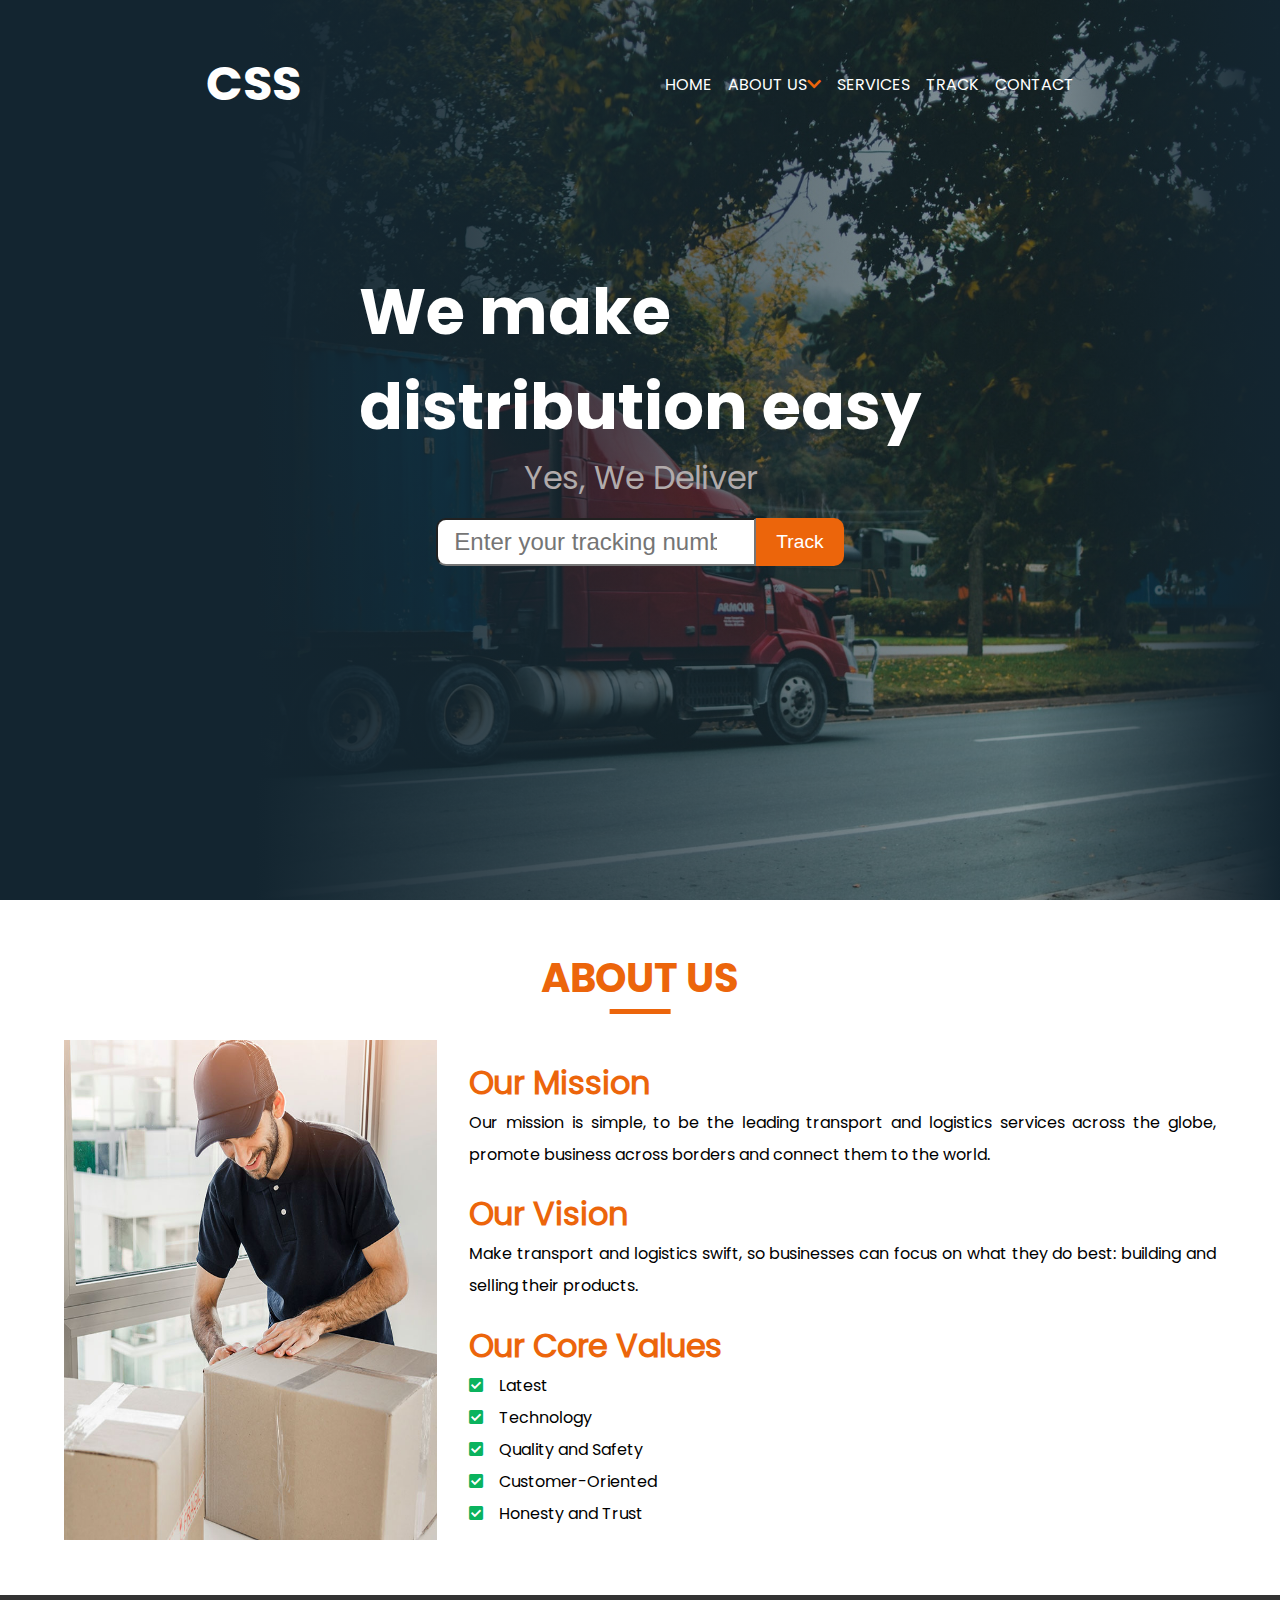
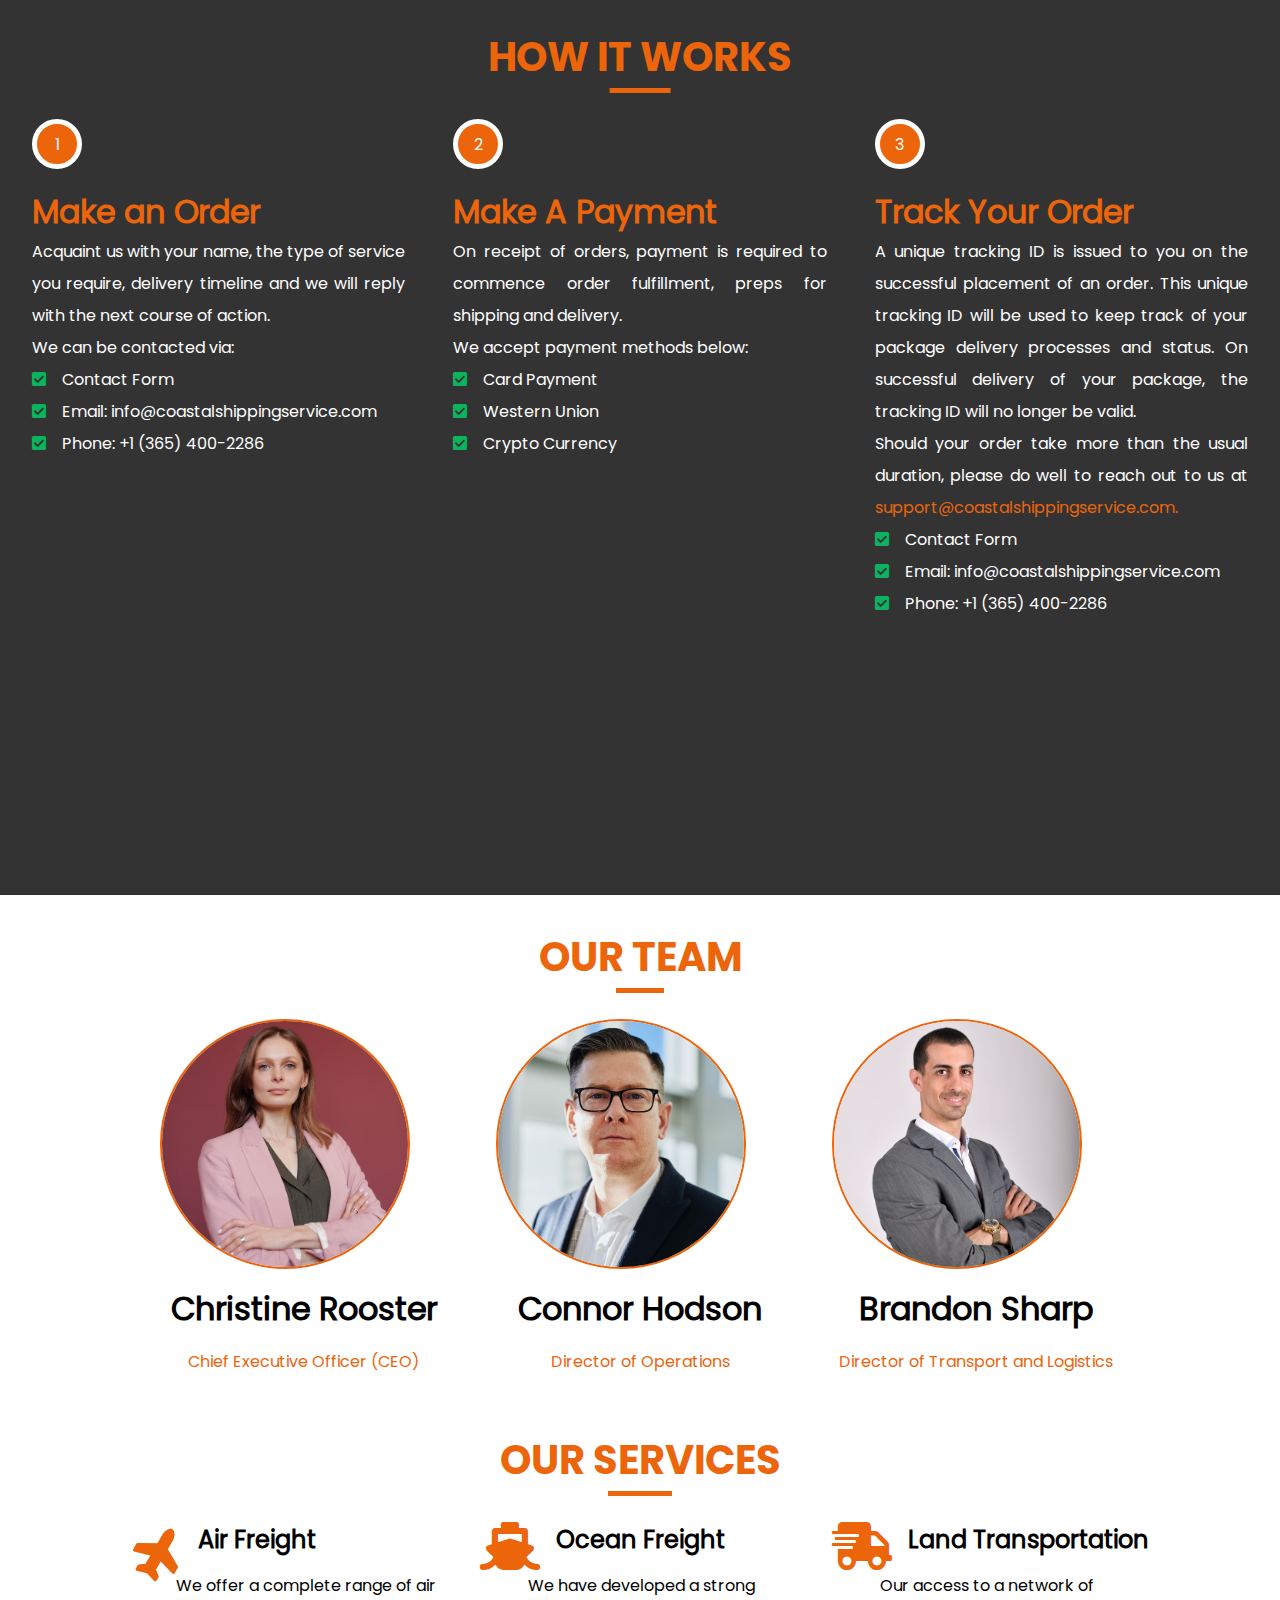
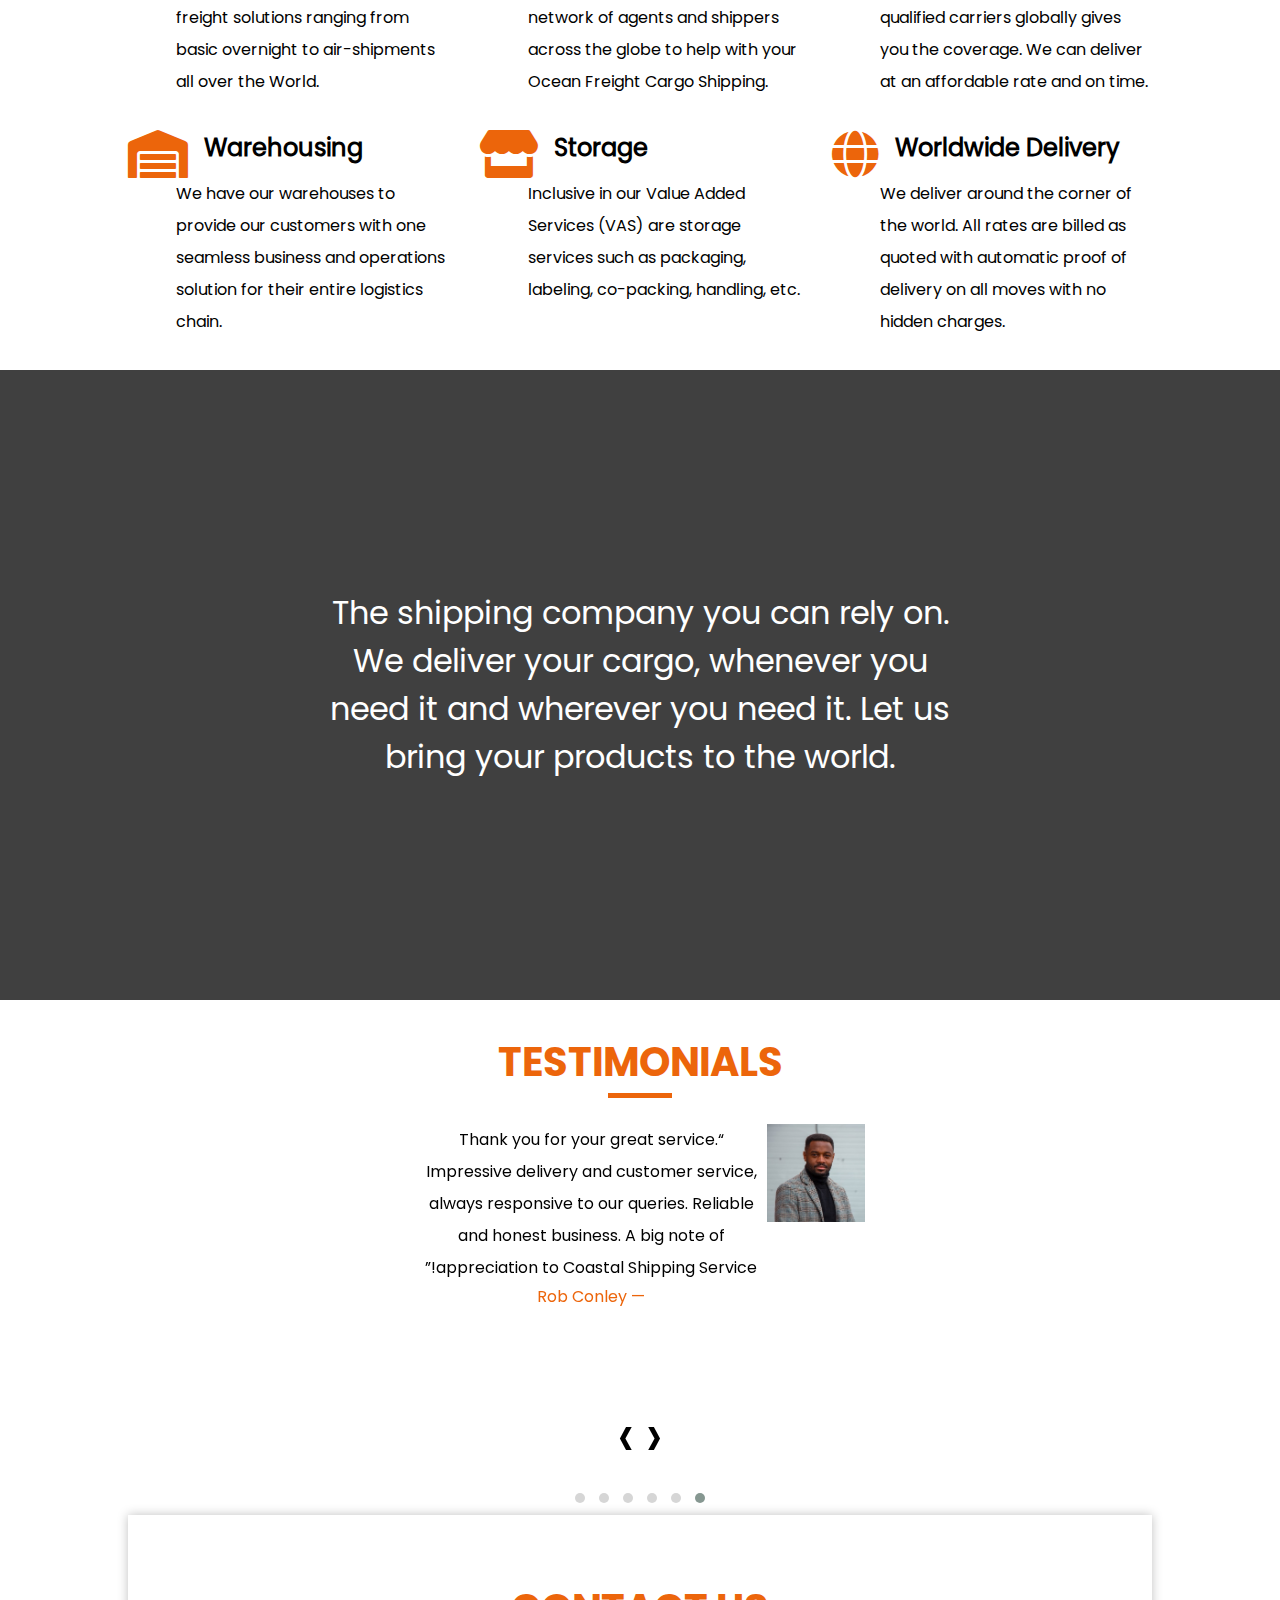
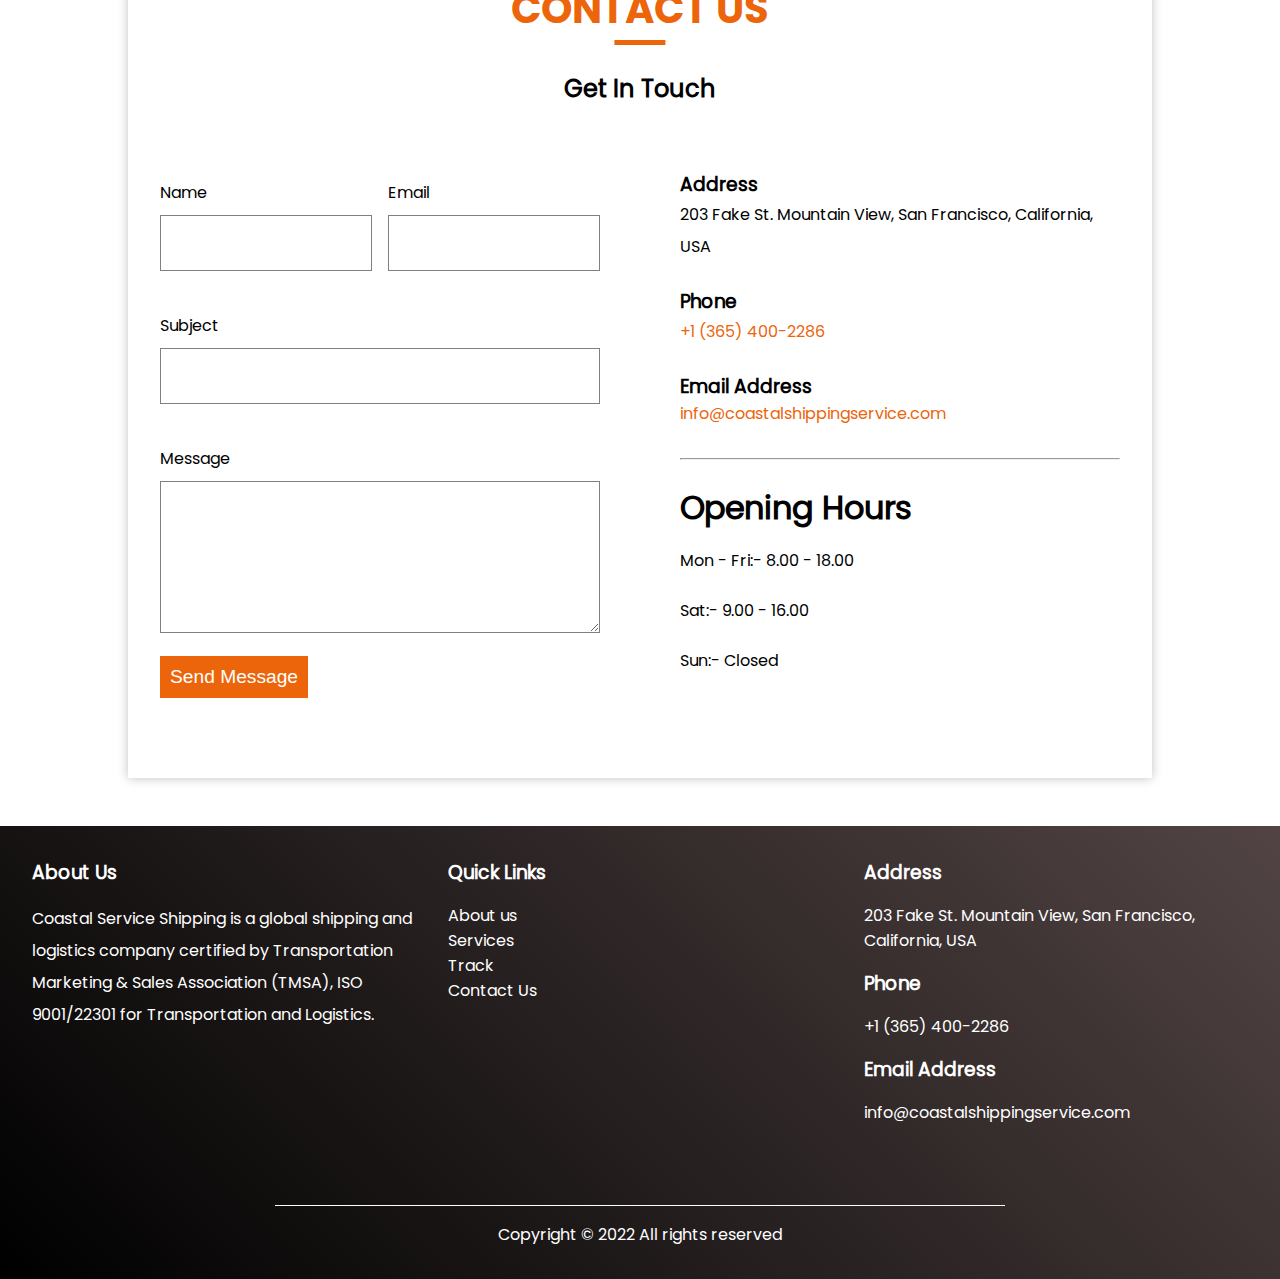
==== index.html @ b0446852 "new commits" ====
<!DOCTYPE html>
<html lang="en">
  <head>
    <meta charset="UTF-8" />
    <meta http-equiv="X-UA-Compatible" content="IE=edge" />
    <meta name="viewport" content="width=device-width, initial-scale=1.0" />
    <link rel="stylesheet" href="./assets/css/styles.css" />
    <link
      rel="stylesheet"
      href="./assets/vendor/fontawesome-free/css/all.min.css"
    />
    <link rel="stylesheet" href="./assets/css/owl.carousel.min.css" />
    <link rel="stylesheet" href="./assets/css/owl.theme.default.min.css" />
    <title>Courier Site</title>
  </head>
  <body>
    <header>
      <nav>
        <h1><a href="./index.html" id="site-title">CSS</a></h1>
        <ul>
          <li><a href="./index.html">Home</a></li>
          <li class="hasMenu">
            <a href="#aboutUs">About Us</a
            ><i class="fas fa-chevron-down text-primary"></i>
            <ul class="sub-menu">
              <li><a href="#hiw">How it works</a></li>
              <li><a href="#ourTeam">Our team</a></li>
            </ul>
          </li>
          <li><a href="#services">Services</a></li>
          <!-- <li><a href="#">Industries</a></li> -->
          <li><a href="./track.html">Track</a></li>
          <li><a href="#contactUs">Contact</a></li>
        </ul>
        <div id="bar">
          <i class="fas fa-bars"></i>
        </div>
      </nav>
      <div class="header-content">
        <h1>
          We make<br />
          distribution easy
        </h1>
        <p>Yes, We Deliver</p>
        <div class="search-container">
          <input
            type="search"
            name=""
            id=""
            placeholder="Enter your tracking number"
          />
          <button>Track</button>
        </div>
      </div>
    </header>
    <!-- Side bar -->
    <aside>
      <span id="closeSideBar">X</span>
      <nav>
        <ul>
          <li><a href="#">Home</a></li>
          <li>
            <a href="#hiw">About Us</a>
            <!-- <li><a href="#">How it works</a></li>
                    <li><a href="#">Our team</a></li> -->
          </li>
          <li><a href="#service">Services</a></li>
          <!-- <li><a href="#">Industries</a></li> -->
          <li><a href="./track.html">Track</a></li>
          <li><a href="#contactUs">Contact</a></li>
        </ul>
      </nav>
    </aside>
    <!-- End of side bar -->

    <!-- Main content -->
    <main>
      <!-- About us section -->
      <section id="aboutUs">
        <h1 class="about-title">ABOUT US</h1>
        <div class="grid">
          <div class="aboutUs-image">
            <img src="./assets/images/img_3.jpg" alt="man with packages" />
          </div>
          <div class="aboutUs-text">
            <h3>Our Mission</h3>
            <p>
              Our mission is simple, to be the leading transport and logistics
              services across the globe, promote business across borders and
              connect them to the world.
            </p>
            <h3>Our Vision</h3>
            <p>
              Make transport and logistics swift, so businesses can focus on
              what they do best: building and selling their products.
            </p>
            <h3>Our Core Values</h3>
            <p>
              <i class="fas fa-check-square"></i>Latest<br />
              <i class="fas fa-check-square"></i>Technology<br />
              <i class="fas fa-check-square"></i>Quality and Safety<br />
              <i class="fas fa-check-square"></i>Customer-Oriented<br />
              <i class="fas fa-check-square"></i>Honesty and Trust<br />
            </p>
          </div>
        </div>
      </section>
      <!-- // About us section -->

      <!-- How it works section -->
      <section id="hiw">
        <h1 class="about-title">How it works</h1>
        <div class="grid">
          <div class="child child-one">
            <div class="number"><span>1</span></div>
            <h5 class="text-primary">Make an Order</h5>
            <p>
              Acquaint us with your name, the type of service you require,
              delivery timeline and we will reply with the next course of
              action.
              <br />
              We can be contacted via:
            </p>
            <p>
              <i class="fas fa-check-square"></i>Contact Form <br />
              <i class="fas fa-check-square"></i>Email:
              info@coastalshippingservice.com <br />
              <i class="fas fa-check-square"></i>Phone: +1 (365) 400-2286
            </p>
          </div>
          <div class="child child-two">
            <div class="number"><span>2</span></div>
            <h5 class="text-primary">Make A Payment</h5>
            <p>
              On receipt of orders, payment is required to commence order
              fulfillment, preps for shipping and delivery.
              <br />
              We accept payment methods below:
            </p>
            <p>
              <i class="fas fa-check-square"></i>Card Payment <br />
              <i class="fas fa-check-square"></i>Western Union <br />
              <i class="fas fa-check-square"></i>Crypto Currency
            </p>
          </div>
          <div class="child child-three">
            <div class="number"><span>3</span></div>
            <h5 class="text-primary">Track Your Order</h5>
            <p>
              A unique tracking ID is issued to you on the successful placement
              of an order. This unique tracking ID will be used to keep track of
              your package delivery processes and status. On successful delivery
              of your package, the tracking ID will no longer be valid.
              <br />
              Should your order take more than the usual duration, please do
              well to reach out to us at
              <a href="#" class="text-primary"
                >support@coastalshippingservice.com.</a
              >
            </p>
            <p>
              <i class="fas fa-check-square"></i>Contact Form <br />
              <i class="fas fa-check-square"></i>Email:
              info@coastalshippingservice.com <br />
              <i class="fas fa-check-square"></i>Phone: +1 (365) 400-2286
            </p>
          </div>
        </div>
      </section>
      <!-- // How it works section -->

      <!-- Our Team section -->
      <section id="ourTeam">
        <h1 class="about-title">Our Team</h1>
        <div class="grid">
          <div class="member member-one">
            <div class="member-image-container">
              <img
                src="./assets/images/person_2.jpg"
                alt="Image of a team member"
              />
            </div>
            <h4 class="member-name text-center lead py-1">Christine Rooster</h4>
            <p class="text-primary role text-center">
              Chief Executive Officer (CEO)
            </p>
          </div>
          <div class="member member-two">
            <div class="member-image-container">
              <img
                src="./assets/images/person_1.jpg"
                alt="Image of a team member"
              />
            </div>
            <h4 class="member-name text-center lead py-1">Connor Hodson</h4>
            <p class="text-primary role text-center">Director of Operations</p>
          </div>
          <div class="member member-three">
            <div class="member-image-container">
              <img
                src="./assets/images/person_4.jpg"
                alt="Image of a team member"
              />
            </div>
            <h4 class="member-name text-center lead py-1">Brandon Sharp</h4>
            <p class="text-primary role text-center">
              Director of Transport and Logistics
            </p>
          </div>
        </div>
      </section>
      <!-- // Our Team section -->

      <!-- services -->
      <section id="services">
        <h1 class="about-title my-2">Our Services</h1>
        <div class="grid grid-3 mx-auto">
          <!-- first child -->
          <div>
            <div class="child-header flex">
              <i class="fas fa-plane fa-3x text-primary icon"></i>
              <h2>Air Freight</h2>
            </div>
            <p class="text-spacing-2 ml-3">
              We offer a complete range of air freight solutions ranging from
              basic overnight to air-shipments all over the World.
            </p>
          </div>
          <!-- second-child -->
          <div>
            <div class="child-header flex">
              <i class="fas fas fa-ship fa-3x text-primary"></i>
              <h2>Ocean Freight</h2>
            </div>
            <p class="text-spacing-2 ml-3">
              We have developed a strong network of agents and shippers across
              the globe to help with your Ocean Freight Cargo Shipping.
            </p>
          </div>
          <!-- third-child -->
          <div>
            <div class="child-header flex">
              <i class="fas fa-shipping-fast fa-3x text-primary"></i>
              <h2>Land Transportation</h2>
            </div>
            <p class="text-spacing-2 ml-3">
              Our access to a network of qualified carriers globally gives you
              the coverage. We can deliver at an affordable rate and on time.
            </p>
          </div>
          <!-- fourth-child -->
          <div>
            <div class="child-header flex">
              <i class="fas fa-warehouse fa-3x text-primary"></i>
              <h2>Warehousing</h2>
            </div>
            <p class="text-spacing-2 ml-3">
              We have our warehouses to provide our customers with one seamless
              business and operations solution for their entire logistics chain.
            </p>
          </div>
          <!-- fifth-child -->
          <div>
            <div class="child-header flex">
              <i class="fas fas fa-store fa-3x text-primary"></i>
              <h2>Storage</h2>
            </div>
            <p class="text-spacing-2 ml-3">
              Inclusive in our Value Added Services (VAS) are storage services
              such as packaging, labeling, co-packing, handling, etc.
            </p>
          </div>
          <!-- sixth-child -->
          <div>
            <div class="child-header flex">
              <i class="fas fas fas fa-globe fa-3x text-primary"></i>
              <h2>Worldwide Delivery</h2>
            </div>
            <p class="text-spacing-2 ml-3">
              We deliver around the corner of the world. All rates are billed as
              quoted with automatic proof of delivery on all moves with no
              hidden charges.
            </p>
          </div>
        </div>
      </section>
      <!-- // services -->

      <!-- CTO -->
      <section id="cto" class="my-3">
        <p class="lead">
          The shipping company you can rely on. We deliver your cargo, whenever
          you need it and wherever you need it. Let us bring your products to
          the world.
        </p>
      </section>
      <!-- // CTO -->

      <!-- Testimonials -->
      <section id="testimonials my-3">
        <h1 class="about-title my-3">TESTIMONIALS</h1>
        <div class="owl-carousel owl-theme">
          <div class="item flex w-50 mx-auto">
            <figure>
              <img
                src="./assets/images/testimony_1.jpg"
                alt="image of a person"
              />
            </figure>
            <blockquote>
              <p class="text-center text-spacing-2">
                &ldquo;Thank you for your great service. Impressive delivery and
                customer service, always responsive to our queries. Reliable and
                honest business. A big note of appreciation to Coastal Shipping
                Service!&rdquo;
              </p>
              <p class="author text-center text-primary">&mdash; Rob Conley</p>
            </blockquote>
          </div>
          <div class="item flex w-50 mx-auto">
            <figure>
              <img
                src="./assets/images/testimony_2.jpg"
                alt="image of a person"
              />
            </figure>
            <blockquote>
              <p class="text-center text-spacing-2">
                &ldquo;My shipping demands have been handled for 3 years
                professionally by Coastal Shipping Service. My unique ever
                changing demands are always met with confident
                flexibility.&rdquo;
              </p>
              <p class="author text-center text-primary">&mdash; Ricky Moore</p>
            </blockquote>
          </div>
          <div class="item flex w-50 mx-auto">
            <figure>
              <img
                src="./assets/images/testimony_3.jpg"
                alt="image of a person"
              />
            </figure>
            <blockquote>
              <p class="text-center text-spacing-2">
                &ldquo;Coastal Shipping Service has proven over and over its
                ability to respond to our business logistic needs and personal
                attention to shipping and packaging needs and concerns in an
                efficient and timely matter. They care about the products and
                shipping like it is their own.&rdquo;
              </p>
              <p class="author text-center text-primary">
                &mdash; Matthew Perry
              </p>
            </blockquote>
          </div>
          <div class="item flex w-50 mx-auto">
            <figure>
              <img
                src="./assets/images/testimony_5.jpg"
                alt="image of a person"
              />
            </figure>
            <blockquote>
              <p class="text-center text-spacing-2">
                &ldquo;My experience with Coastal Shipping Service has been of
                good service and compliance. They are always checking the status
                and following up on all our shipments. Customs clearance is on
                time and we never have to rush. Thank you!&rdquo;
              </p>
              <p class="author text-center text-primary">
                &mdash; Elizabeth Justin
              </p>
            </blockquote>
          </div>
          <div class="item flex w-50 mx-auto">
            <figure>
              <img
                src="./assets/images/testimony_6.jpg"
                alt="image of a person"
              />
            </figure>
            <blockquote>
              <p class="text-center text-spacing-2">
                &ldquo;I have been doing business with this company ever since
                they opened their doors. The staff is amazing! Deliveries are
                99% on time and the rates are very competitive. We look forward
                to continuing with you for our freight forwarding and customs
                brokerage needs in the future.&rdquo;
              </p>
              <p class="author text-center text-primary">
                &mdash; Brandy Gayle
              </p>
            </blockquote>
          </div>
          <div class="item flex w-50 mx-auto">
            <figure>
              <img
                src="./assets/images/testimony_5.jpg"
                alt="image of a person"
              />
            </figure>
            <blockquote>
              <p class="text-center text-spacing-2">
                &ldquo;We have worked with Coastal Shipping Service for 5 years
                now. They continue to impress us with their responsiveness,
                their helpful attitude, and their reliability. We are satisfied
                customers.&rdquo;
              </p>
              <p class="author text-center text-primary">
                &mdash; Debbie Miller
              </p>
            </blockquote>
          </div>
        </div>
      </section>
      <!-- // Testimonials -->

      <section id="contactUs" class="py-3">
        <h1 class="about-title my-3">CONTACT US</h1>
        <h2 class="text-center">Get In Touch</h2>
        <div class="grid grid-2">
          <div class="form-container p-3">
            <form>
              <div class="grid grid-2">
                <div class="form__group">
                  <label for="name">Name</label>
                  <input type="text" name="" id="name" />
                </div>
                <div class="form__group">
                  <label for="email">Email</label>
                  <input type="text" name="" id="email" />
                </div>
              </div>
              <div class="form__group">
                <label for="subject">Subject</label>
                <input type="text" name="" id="subject" />
              </div>
              <div class="form__group">
                <label for="message">Message</label>
                <textarea name="" id="message" cols="30" rows="10"></textarea>
              </div>
              <button type="submit" class="btn">Send Message</button>
            </form>
          </div>
          <div class="other-contact-info p-3">
            <div>
              <h3>Address</h3>
              <p class="text-spacing-2">
                203 Fake St. Mountain View, San Francisco, California, USA
              </p>
            </div>
            <div class="my-2">
              <h3>Phone</h3>
              <p class="text-primary text-spacing-2">+1 (365) 400-2286</p>
            </div>
            <div>
              <h3>Email Address</h3>
              <p class="text-primary" style="margin-bottom: 2rem">
                info@coastalshippingservice.com
              </p>
            </div>
            <hr />
            <div class="my-2">
              <h2 class="lead" style="margin-bottom: 1rem">Opening Hours</h2>
              <p>
                Mon - Fri:- 8.00 - 18.00 <br /><br />
                Sat:- 9.00 - 16.00 <br /><br />
                Sun:- Closed
              </p>
            </div>
          </div>
        </div>
      </section>
    </main>
    <!-- // Main content -->

    <!-- Footer -->
    <footer>
      <div class="grid grid-3">
        <div class="footer-about">
          <h3>About Us</h3>
          <p class="mt-1 text-spacing-2">
            Coastal Service Shipping is a global shipping and logistics company
            certified by Transportation Marketing & Sales Association (TMSA),
            ISO 9001/22301 for Transportation and Logistics.
          </p>
        </div>
        <div class="footer-links">
          <h3>Quick Links</h3>
          <ul class="mt-1">
            <li><a href="#about">About us</a></li>
            <li><a href="#services">Services</a></li>
            <li><a href="./track.html">Track</a></li>
            <li><a href="#contactUs">Contact Us</a></li>
          </ul>
        </div>
        <div class="footer-contact">
          <div>
            <h3>Address</h3>
            <p class="mt-1">
              203 Fake St. Mountain View, San Francisco, California, USA
            </p>
          </div>
          <div class="mt-1">
            <h3>Phone</h3>
            <p class="mt-1">+1 (365) 400-2286</p>
          </div>
          <div class="mt-1">
            <h3>Email Address</h3>
            <p class="mt-1">info@coastalshippingservice.com</p>
          </div>
        </div>
      </div>
      <div class="footer-bottom">
        <p class="text-center">Copyright &copy; 2022 All rights reserved</p>
      </div>
    </footer>
    <script src="./assets/js/jquery.min.js"></script>
    <script src="./assets/js/owl.carousel.min.js"></script>
    <script src="./assets/js/app.js"></script>
  </body>
</html>
---- assets/css/styles.css ----
* {
  padding: 0;
  margin: 0;
  box-sizing: border-box;
}

/* CSS VARIABLES */
:root {
  --primaryColor: rgb(236, 101, 11);
  --lightPrimaryColor: #c25b20;
}
/* // CSS VARIABLES */

/* Utilities */
.flex {
  display: flex;
}
.grid {
  display: grid;
}
.grid-2 {
  grid-template-columns: repeat(2, 1fr);
}
.grid-3 {
  grid-template-columns: repeat(3, 1fr);
}
.text-primary {
  color: var(--primaryColor);
}
.text-center {
  text-align: center;
}
.lead {
  font-size: 2rem;
}
.sm {
  font-size: 1rem;
}
.lg {
  font-size: 3rem;
}
.xlg {
  font-size: 4rem;
}

/*Margin*/
.my-1 {
  margin: 1rem 0;
}
.my-2 {
  margin: 1.5rem 0;
}
.my-3 {
  margin: 2rem 0;
}
.my-4 {
  margin: 3rem 0;
}
.my-5 {
  margin: 4rem 0;
}

.mt-1 {
  margin-top: 1rem;
}
.mt-2 {
  margin-top: 1.5rem;
}
.mt-3 {
  margin-top: 2rem;
}
.mt-4 {
  margin-top: 3rem;
}
.mt-5 {
  margin-top: 4rem;
}

.mx-1 {
  margin: 0 1rem;
}
.mx-2 {
  margin: 0 1.5rem;
}
.mx-3 {
  margin: 0 2rem;
}
.mx-4 {
  margin: 0 3rem;
}
.mx-5 {
  margin: 0 4rem;
}
.mx-auto {
  margin: 0 auto;
}

.m-1 {
  margin: 1rem;
}
.m-2 {
  margin: 1.5rem;
}
.m-3 {
  margin: 2rem;
}
.m-4 {
  margin: 3rem;
}
.m-5 {
  margin: 4rem;
}
.ml-1 {
  margin-left: 1rem;
}
.ml-2 {
  margin-left: 2rem;
}
.ml-3 {
  margin-left: 3rem;
}
.ml-4 {
  margin-left: 4rem;
}

/*padding*/

.py-1 {
  padding: 1rem 0;
}
.py-2 {
  padding: 1.5rem 0;
}
.py-3 {
  padding: 2rem 0;
}
.py-4 {
  padding: 3rem 0;
}
.py-5 {
  padding: 4rem 0;
}

.px-1 {
  padding: 0 1rem;
}
.px-2 {
  padding: 0 1.5rem;
}
.px-3 {
  padding: 0 2rem;
}
.px-4 {
  padding: 0 3rem;
}
.px-5 {
  padding: 0 4rem;
}

.p-1 {
  padding: 1rem;
}
.p-2 {
  padding: 1.5rem;
}
.p-3 {
  padding: 2rem;
}
.p-4 {
  padding: 3rem;
}
.p-5 {
  padding: 4rem;
}

/* Text-spacing */
.text-spacing-1 {
  line-height: 1;
}
.text-spacing-2 {
  line-height: 2;
}
.text-spacing-3 {
  line-height: 3;
}

/* Width sizes */
.w-50 {
  width: 50vh;
}
/* // Utilities */

@font-face {
  font-family: Poppins-regular;
  src: url("../fonts/Poppins-Regular.ttf");
}
@font-face {
  font-family: Poppins-bold;
  src: url("../fonts/Poppins-Bold.ttf");
}

a {
  text-decoration: none;
  color: #000;
}
ul {
  list-style: none;
}

body {
  width: 100%;
  font-family: Poppins-regular, sans-serif;
}

/* Buttons */
button {
  border: none;
  padding: 10px 20px;
  cursor: pointer;
}
/* End of Button styling */

/* Header styling */
header {
  width: 100%;
  height: 100vh;
  background-image: linear-gradient(
      to right,
      rgba(19, 37, 48, 1) 20%,
      rgba(19, 37, 48, 0.8) 40%,
      rgba(19, 37, 48, 0.6) 60%,
      rgba(19, 37, 48, 0.4) 80%,
      rgba(19, 37, 48, 1) 100%
    ),
    url("../images/bg1.jpg");
  background-position: right;
  background-repeat: no-repeat;
  background-size: cover;
  background-attachment: fixed;
}

header nav {
  display: flex;
  justify-content: space-around;
  align-items: center;
  padding: 3rem 2rem;
}
header nav #site-title {
  color: #fff;
  font-size: 3rem;
  font-family: Poppins-bold, sans-serif;
}
header nav ul {
  display: flex;
}
header nav ul li {
  margin-left: 1rem;
  font-size: 1rem;
  position: relative;
  cursor: pointer;
}
header nav ul li a {
  color: #fff;
  text-shadow: 3px 3px 5px var(--primary-color);
  transition: color 500ms ease-in-out;
  text-transform: uppercase;
}
header nav ul li a:hover {
  color: var(--primaryColor);
}
header nav ul li a::after {
  content: "";
  width: 100%;
  height: 3px;
  position: absolute;
  left: 0;
  bottom: 0;
  background-color: #fff;
  transform: scaleX(0);
  transition: transform 250ms ease-in-out;
}

header nav ul li a:hover::after {
  transform: scaleX(1);
}
header nav ul li .sub-menu {
  border-top: 3px solid var(--primaryColor);
  background-color: #fff;
  width: max-content;
  position: absolute;
  top: 3px;
  left: 0;
  flex-direction: column;
  margin-top: 1rem;
  z-index: 88888;
  display: none;
}
header nav ul li .sub-menu li {
  padding: 1rem;
}
header nav ul li .sub-menu li a {
  color: #000;
}
header nav ul li .sub-menu li a:hover {
  color: var(--primaryColor);
}
.hasMenu:hover .sub-menu {
  display: block;
}
#bar {
  color: #fff;
  font-size: 2.5rem;
  cursor: pointer;
  display: none;
}

.header-content {
  width: 80%;
  margin-top: 6rem;
  margin-inline: auto;
  display: flex;
  flex-direction: column;
  justify-content: center;
  align-items: center;
}
.header-content h1 {
  font-size: 4rem;
  color: #fff;
  font-family: Poppins-bold, sans-serif;
}
.header-content p {
  font-size: 2rem;
  color: rgb(177, 171, 171);
}

.search-container {
  margin-top: 1rem;
  display: flex;
}

.header-content .search-container input {
  width: 20rem;
  padding: 0.5rem 1rem;
  font-size: 1.5rem;
  border-top-left-radius: 10px;
  border-bottom-left-radius: 10px;
}
.header-content .search-container button {
  background-color: var(--primaryColor);
  border-top-right-radius: 10px;
  border-bottom-right-radius: 10px;
  font-size: 1.2rem;
  color: #fff;
  transition: background-property 500ms ease-in-out;
}
.header-content .search-container button:hover {
  background-color: var(--lightPrimaryColor);
}
/* End of Header styling */

/* To be dynamically added in javascript*/
#nav-scrolled {
  background-color: #fff;
  width: 100%;
  position: fixed;
  top: 0;
  z-index: 333;
  padding: 0 5rem;
  transition: 500ms ease-in-out;
  box-shadow: 4px 4px 5px rgba(0, 0, 0, 0.25);
}
#nav-scrolled a,
#nav-scrolled #site-title,
#nav-scrolled #bar {
  color: #000;
}

/* Styling for aside */
aside {
  width: 40%;
  height: 100vh;
  position: fixed;
  top: 0;
  right: 0;
  background-color: #fff;
  transform: translateX(100%);
  transition: transform 500ms ease-in-out;
  z-index: 1000;
}
aside #closeSideBar {
  font-size: 2rem;
  float: right;
  margin-right: 2rem;
  padding: 2rem;
  cursor: pointer;
}
aside #closeSideBar:hover {
  color: var(--primaryColor);
}
aside a {
  color: #000;
}
aside nav {
  margin-top: 4rem;
  padding: 2rem;
}
aside nav ul li {
  margin-top: 1rem;
  font-size: 1.3rem;
}

aside nav ul li a:hover {
  color: var(--primaryColor);
}
/* End of styling for aside */

/* Stylings for main contents*/
main {
  min-height: 100vh;
}

main #aboutUs {
  padding: 3rem 2rem;
  width: 100%;
}
.about-title {
  text-align: center;
  font-size: 2.5rem;
  color: var(--primaryColor);
  font-family: Poppins-bold, sans-serif;
  margin-bottom: 2rem;
  position: relative;
  text-transform: uppercase;
}
.about-title::after {
  content: "";
  display: block;
  position: absolute;
  bottom: -10%;
  left: 50%;
  width: 5%;
  height: 5px;
  transform: translateX(-50%);
  transform-origin: center;
  background-color: var(--primaryColor);
}

main #aboutUs .grid {
  width: 100%;
  padding: 0 2rem;
  grid-template-columns: 1fr 2fr;
  gap: 2rem;
  grid-auto-rows: minmax(300px, 100%);
}

main #aboutUs .aboutUs-text h3 {
  color: var(--primaryColor);
  font-size: 2rem;
  margin-top: 1.2rem;
}

main #aboutUs .aboutUs-text p {
  font-size: 1rem;
  text-align: justify;
  line-height: 2;
}
.fa-check-square {
  color: #0ab35e;
  padding-right: 1rem;
}
main #aboutUs .aboutUs-image img {
  width: 100%;
  height: 500px;
}

main #hiw {
  min-height: 100vh;
  background: url("../images/delivery_guy.jpg");
  background-position: center;
  background-repeat: no-repeat;
  background-size: cover;
  background-color: rgba(0, 0, 0, 0.8);
  background-blend-mode: darken;
  background-attachment: fixed;
  color: #fff;
  padding: 2rem;
}
main #hiw .grid {
  grid-template-columns: repeat(3, 1fr);
  gap: 3rem;
}
main #hiw .number {
  background-color: var(--primaryColor);
  border-radius: 50%;
  width: 50px;
  height: 50px;
  text-align: center;
  display: flex;
  justify-content: center;
  align-items: center;
  border: 5px solid #fff;
}
main #hiw .child h5 {
  color: var(--primaryColor);
  font-size: 2rem;
  margin-top: 1.2rem;
}

main #hiw .child p {
  font-size: 1rem;
  text-align: justify;
  line-height: 2;
}

main #ourTeam {
  width: 80%;
  margin-inline: auto;
  padding: 2rem;
}
#ourTeam .grid {
  grid-template-columns: repeat(3, 1fr);
  align-items: center;
  justify-content: center;
  gap: 3rem;
}
#ourTeam .member-image-container {
  width: 250px;
  height: 250px;
  border-radius: 50%;
  border: 2px solid var(--primaryColor);
}
#ourTeam .member-image-container img {
  width: 100%;
  height: 100%;
  border-radius: 50%;
}

#services .grid-3 {
  width: 80%;
  gap: 2rem;
}
#services .icon {
  transform: rotate(300deg);
}
#services .fas {
  padding-right: 1rem;
}
.child-header {
  width: max-content;
}

#cto {
  width: 100%;
  height: 70vh;
  background: url("../images/cargos.jpg");
  background-repeat: no-repeat;
  background-size: cover;
  background-position: center;
  background-attachment: fixed;
  background-color: rgba(0, 0, 0, 0.75);
  background-blend-mode: darken;
  color: #fff;
  text-align: center;
  display: grid;
  place-content: center;
}
#cto p {
  width: 50vw;
  line-height: 1.5;
}

#testimonials .flex {
  flex-direction: column;
  justify-content: center;
  align-items: center;
  overflow-x: hidden;
}
#testimonials .flex figure,
#testimonials .flex figure img {
  width: 200px;
  height: 200px;
}
#testimonials .flex figure img {
  border-radius: 50%;
  border: 2px solid red;
}

main #contactUs {
  width: 80%;
  margin-inline: auto;
  box-shadow: 0px 0px 10px rgba(0, 0, 0, 0.25);
}
main #contactUs .grid {
  gap: 1rem;
}
main #contactUs .grid .form-container .grid {
  gap: 1rem;
}
.form-container .form__group {
  width: 100%;
  margin-top: 2rem;
}
.form-container .form__group label {
  display: block;
  padding: 10px 0;
}
.form-container .form__group input {
  width: 100%;
  border: none;
  border: 1px solid grey;
  padding: 1rem;
  font-size: 1.2rem;
}
.form-container textarea {
  width: 100%;
  border: 1px solid grey;
}
.form-container .btn {
  display: block;
  border: none;
  background-color: var(--primaryColor);
  padding: 10px;
  font-size: 1.2rem;
  margin: 1rem 0;
  text-transform: capitalize;
  color: #fff;
}

.other-contact-info {
  margin-top: 2rem;
}

footer {
  width: 100%;
  margin-top: 3rem;
  background: linear-gradient(45deg, rgb(0, 0, 0), rgb(82, 68, 68));
  color: #fff;
  padding: 2rem;
}
footer a {
  color: #fff;
}
footer a:where(:hover) {
  color: var(--primaryColor);
}
footer .grid {
  gap: 2rem;
  padding-bottom: 5rem;
}
footer .footer-bottom {
  width: 60%;
  margin-inline: auto;
  border-top: 1px solid #fff;
  padding-top: 1rem;
}

/* track page */
main .search-container {
  width: 80%;
  margin-top: 8rem;
  margin-inline: auto;
  display: flex;
  justify-content: center;
  align-items: center;
}

main .search-container .search-form label {
  display: block;
}
main .search-container .search-form input {
  border: none;
  border: 1px solid grey;
  width: 30rem;
  padding: 0.5rem 1rem;
  font-size: 1.5rem;
  margin-bottom: 1rem;
}
main .search-container .search-form button {
  display: block;
  background-color: var(--primaryColor);
  font-size: 1.5rem;
  color: #fff;
  padding: 0.5rem 1rem;
  transition: background-property 500ms ease-in-out;
}
main .search-container button:hover {
  background-color: var(--lightPrimaryColor);
}
/* end of track page*/
/* Stylings for main contents*/

/* Media queries */
@media (max-width: 1018px) {
  #services .grid-3 {
    grid-template-columns: repeat(2, 1fr);
  }
}
@media (max-width: 1000px) {
  header nav ul {
    display: none;
  }
  #bar {
    display: block;
    transition: color 500ms ease-in;
  }
  #bar:hover {
    color: var(--primaryColor);
  }
}
@media (max-width: 900px) {
  main #aboutUs .aboutUs-image img {
    height: 300px;
  }
}

@media (max-width: 760px) {
  main #aboutUs .grid,
  main #hiw .grid,
  main #ourTeam .grid,
  main #services .grid,
  main #contactUs .grid,
  footer .grid {
    grid-template-columns: 1fr;
  }
  main #aboutUs .aboutUs-image img {
    height: 500px;
  }

  main #cto {
    height: 100vh;
  }
}

@media (max-width: 500px) {
  header {
    background-position: center;
  }
  header nav {
    justify-content: space-between;
  }
  .header-content h1 {
    font-size: 3rem;
  }
  .header-content p {
    font-size: 1.5rem;
  }

  .header-content .search-container input {
    width: 15rem;
    padding: 0.5rem 1rem;
    font-size: 1.4rem;
  }
  .header-content .search-container button {
    font-size: 1.2rem;
  }

  aside {
    width: 70%;
  }
  .about-title {
    font-size: 2rem;
  }
  .about-title::after {
    width: 20%;
  }
  main #aboutUs .aboutUs-image img {
    height: 250px;
  }
}
@media (max-width: 375px) {
  .child-header {
    width: auto;
  }
  #services h2 {
    font-size: 16px;
  }
  #services p {
    font-size: 13px;
  }
}
@media (max-width: 350px) {
  header nav #site-title {
    font-size: 2rem;
  }
  header nav #bars {
    font-size: 1.5rem;
  }
}
@media (max-width: 330px) {
  header nav {
    flex-direction: column;
  }
  .header-content h1 {
    font-size: 2rem;
  }
  .header-content p {
    font-size: 1.5rem;
  }

  .header-content .search-container input {
    width: 13rem;
    padding: 0.5rem 1rem;
    font-size: 2rem;
  }
  main #aboutUs .aboutUs-image img {
    height: 150px;
  }
}

@media (max-width: 250px) {
  .header-content h1 {
    font-size: 1rem;
  }
  .header-content p {
    font-size: 0.6rem;
  }

  .header-content .search-container input {
    width: 4rem;
    font-size: 0.6rem;
  }
  .about-title {
    font-size: 1.2rem;
  }
  .about-title::after {
    width: 30%;
  }
  main #aboutUs .aboutUs-text h3 {
    font-size: 1.1rem;
  }

  main #aboutUs .aboutUs-text p {
    font-size: 0.7rem;
  }
}
/* End of media queries for Header styling */
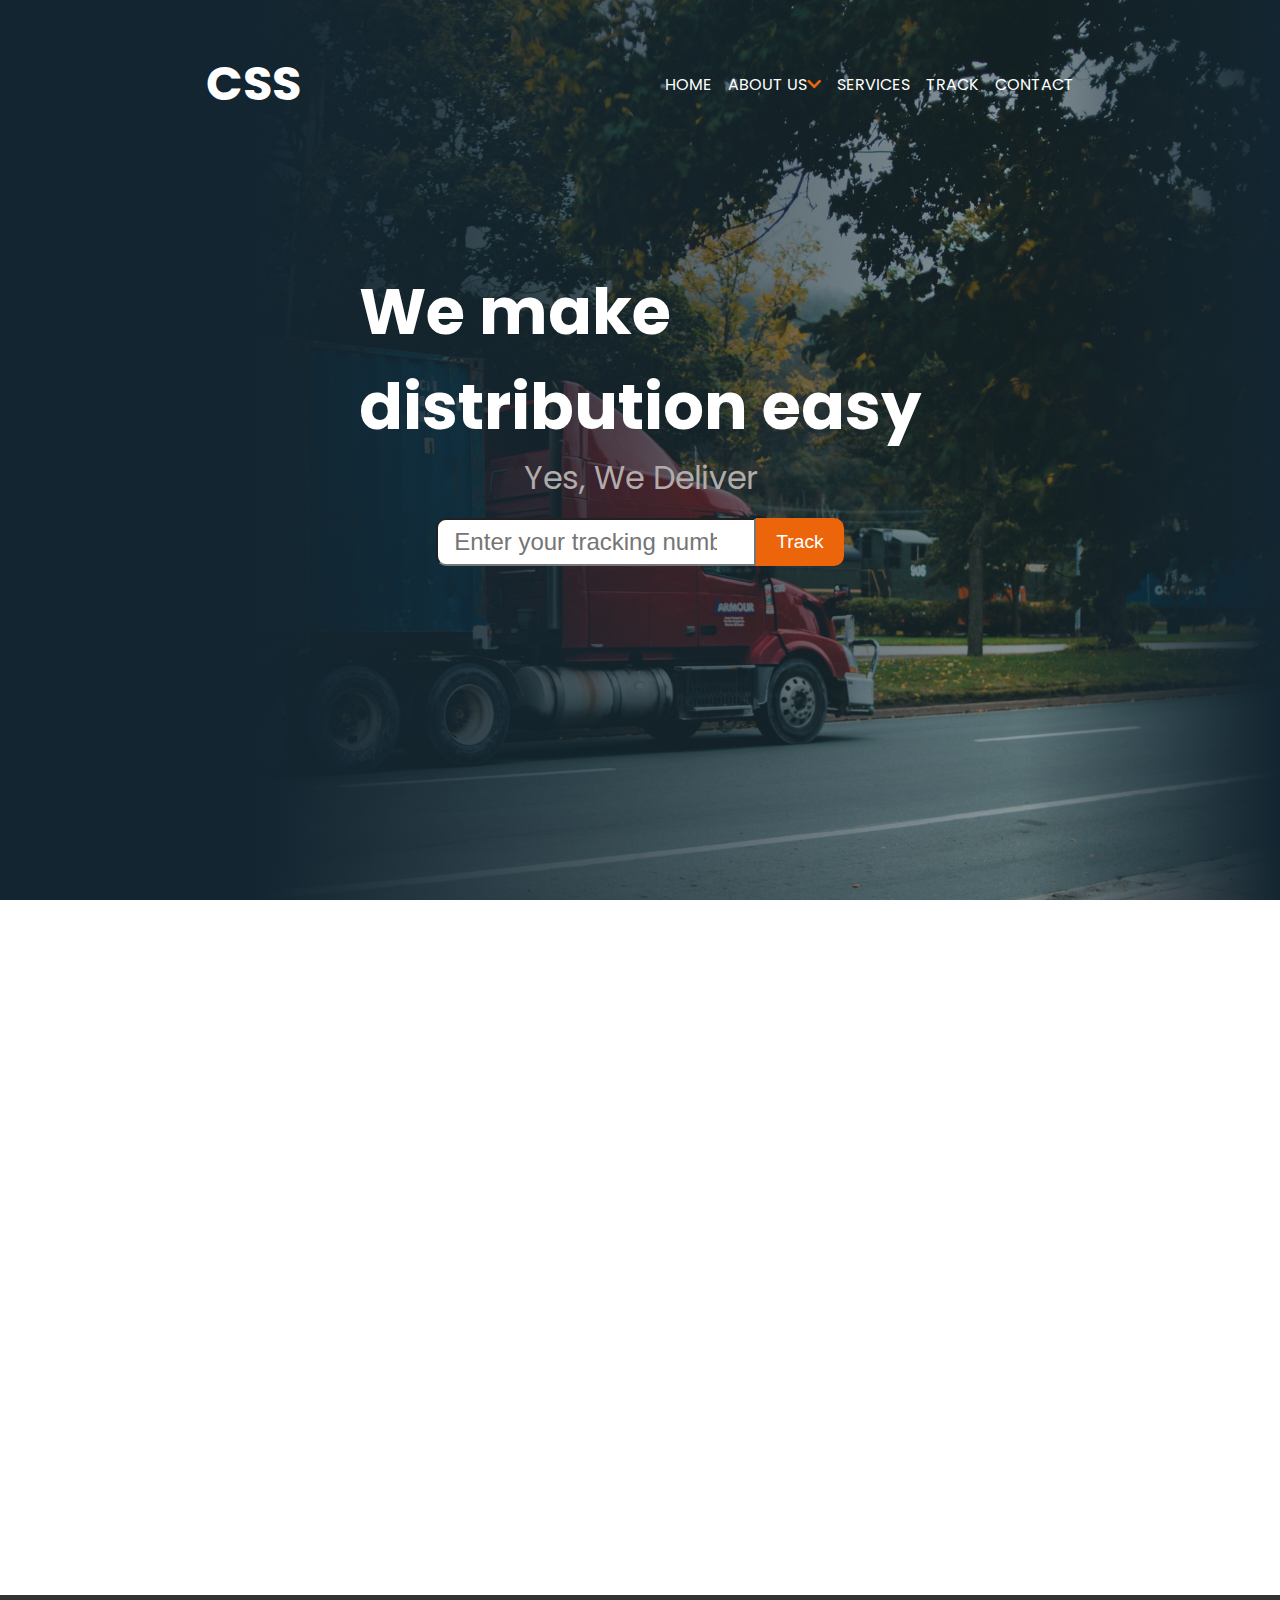
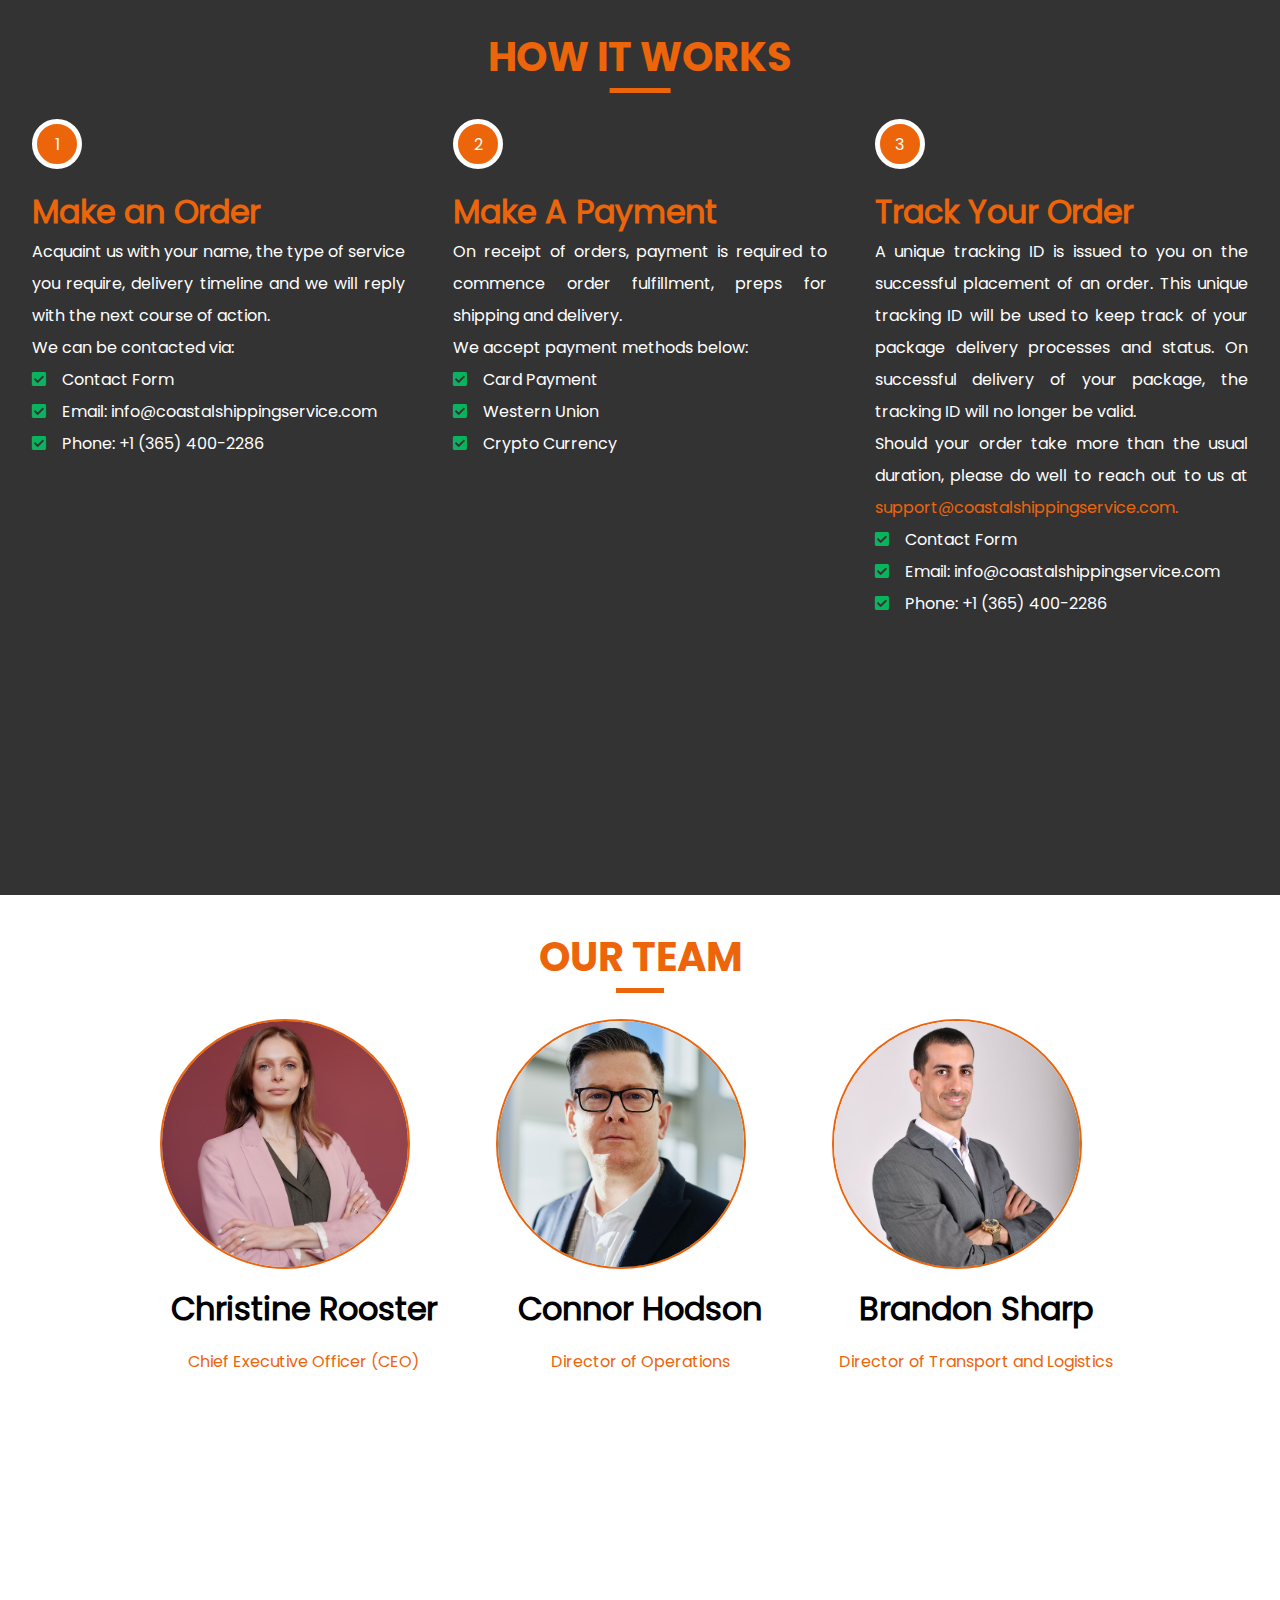
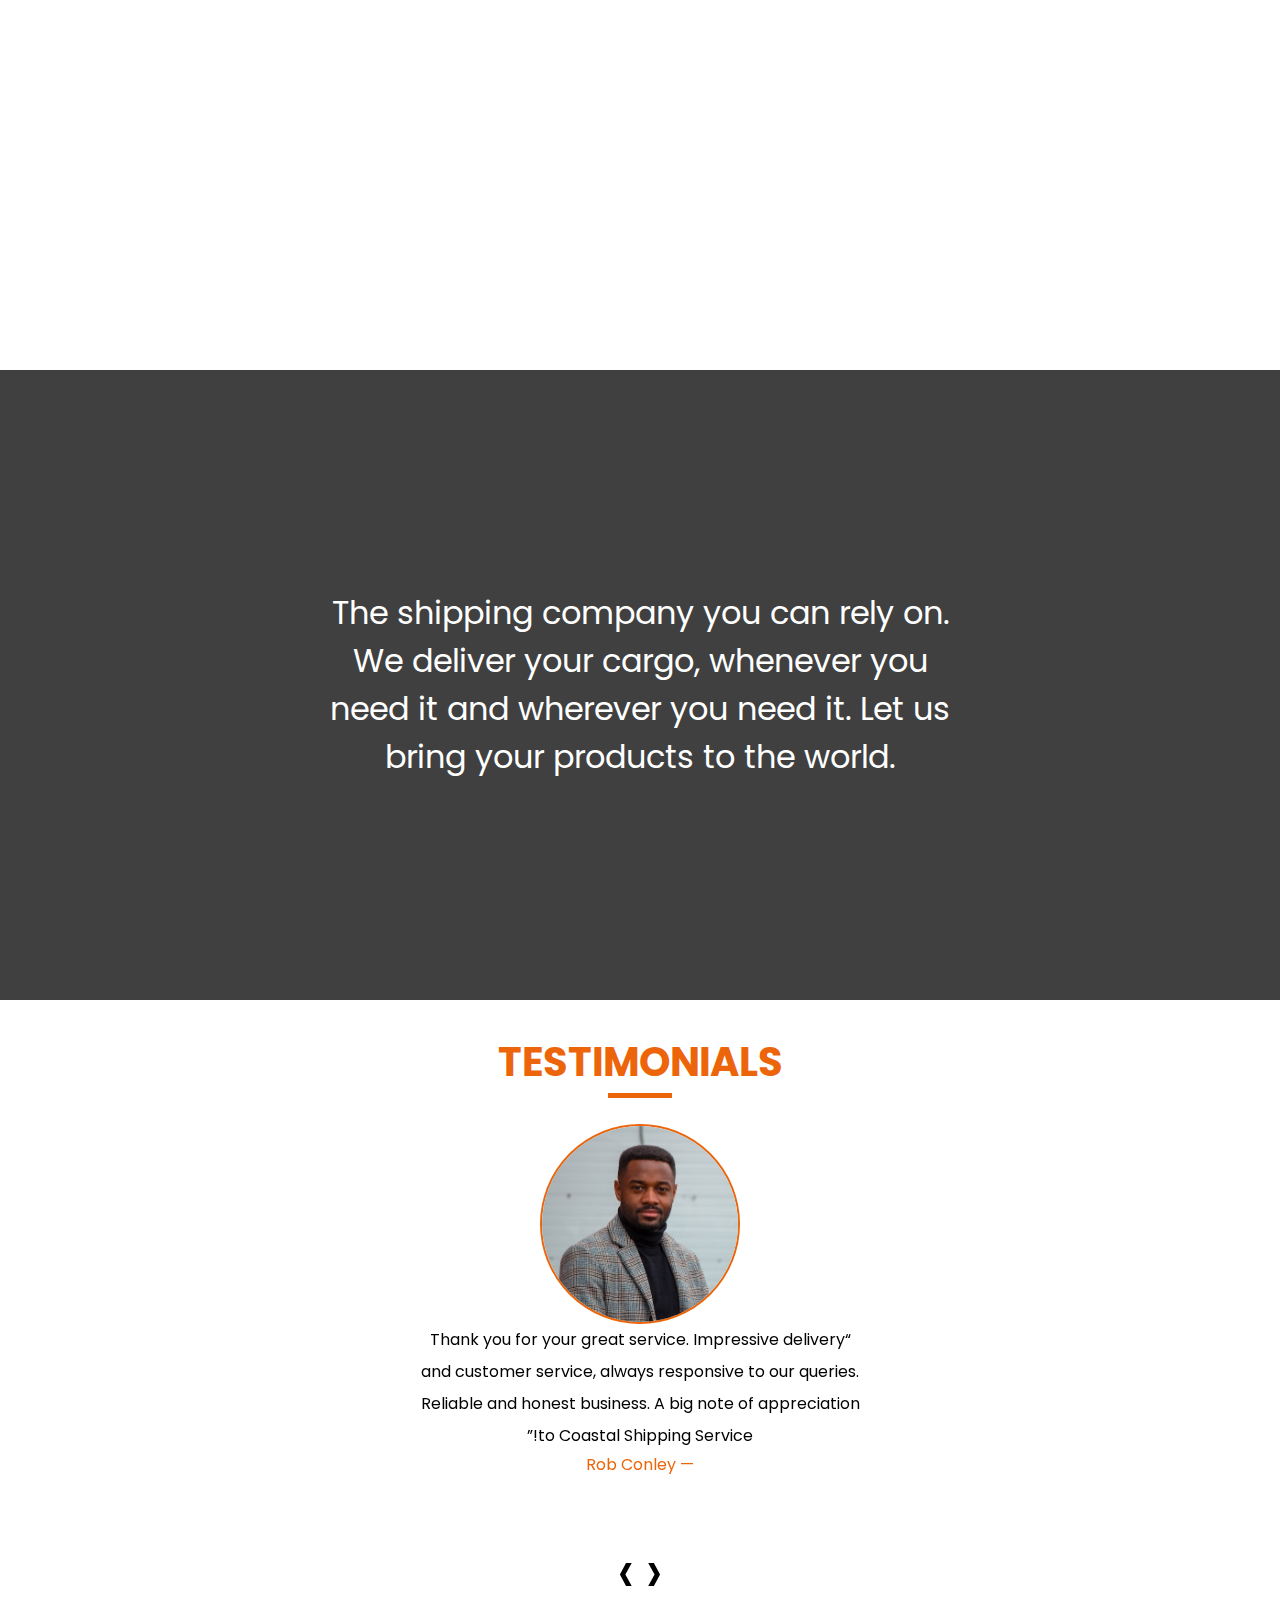
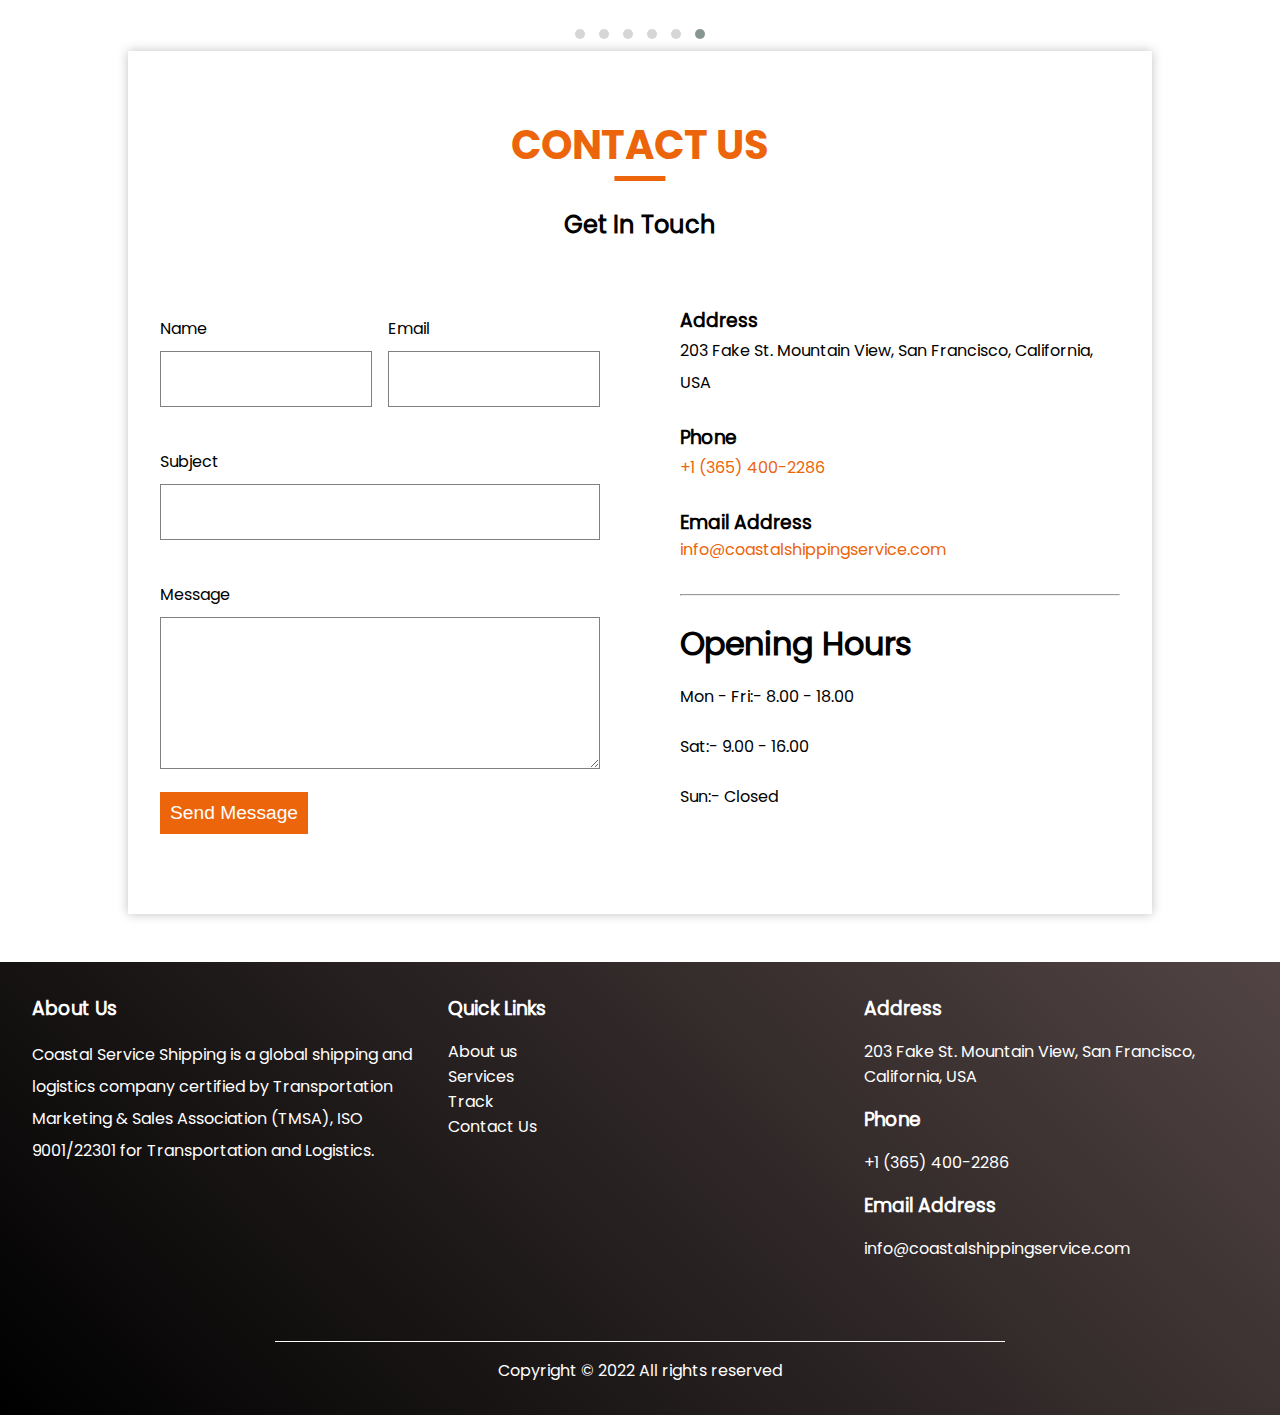
==== commit de2b0669: "added more features" ====
--- a/index.html
+++ b/index.html
@@ -11,6 +11,13 @@
     />
     <link rel="stylesheet" href="./assets/css/owl.carousel.min.css" />
     <link rel="stylesheet" href="./assets/css/owl.theme.default.min.css" />
+    <link
+      rel="stylesheet"
+      href="https://cdnjs.cloudflare.com/ajax/libs/animate.css/4.1.1/animate.min.css"
+      integrity="sha512-c42qTSw/wPZ3/5LBzD+Bw5f7bSF2oxou6wEb+I/lqeaKV5FDIfMvvRp772y4jcJLKuGUOpbJMdg/BTl50fJYAw=="
+      crossorigin="anonymous"
+      referrerpolicy="no-referrer"
+    />
     <title>Courier Site</title>
   </head>
   <body>
@@ -76,7 +83,7 @@
     <!-- Main content -->
     <main>
       <!-- About us section -->
-      <section id="aboutUs">
+      <section id="aboutUs" class="animate__animated fully-transparent">
         <h1 class="about-title">ABOUT US</h1>
         <div class="grid">
           <div class="aboutUs-image">
@@ -212,7 +219,7 @@
       <!-- // Our Team section -->
 
       <!-- services -->
-      <section id="services">
+      <section id="services" class="fully-transparent animate__animated">
         <h1 class="about-title my-2">Our Services</h1>
         <div class="grid grid-3 mx-auto">
           <!-- first child -->
@@ -518,6 +525,7 @@
     </footer>
     <script src="./assets/js/jquery.min.js"></script>
     <script src="./assets/js/owl.carousel.min.js"></script>
+    <script src="./assets/js/noframework.waypoints.min.js"></script>
     <script src="./assets/js/app.js"></script>
   </body>
 </html>
--- a/assets/css/styles.css
+++ b/assets/css/styles.css
@@ -187,6 +187,10 @@
 /* Width sizes */
 .w-50 {
   width: 50vh;
+}
+
+.fully-transparent {
+  opacity: 0;
 }
 /* // Utilities */
 
@@ -569,20 +573,20 @@
   line-height: 1.5;
 }
 
-#testimonials .flex {
-  flex-direction: column;
-  justify-content: center;
-  align-items: center;
-  overflow-x: hidden;
-}
-#testimonials .flex figure,
-#testimonials .flex figure img {
-  width: 200px;
-  height: 200px;
-}
-#testimonials .flex figure img {
-  border-radius: 50%;
-  border: 2px solid red;
+.owl-carousel .owl-item .flex {
+  flex-direction: column !important;
+  justify-content: center !important;
+  align-items: center !important;
+  overflow-x: hidden !important;
+}
+.owl-carousel .owl-item figure,
+.owl-carousel .owl-item img {
+  width: 200px !important;
+  height: 200px !important;
+}
+.owl-carousel .owl-item img {
+  border-radius: 50% !important;
+  border: 2px solid var(--primaryColor) !important;
 }
 
 main #contactUs {
